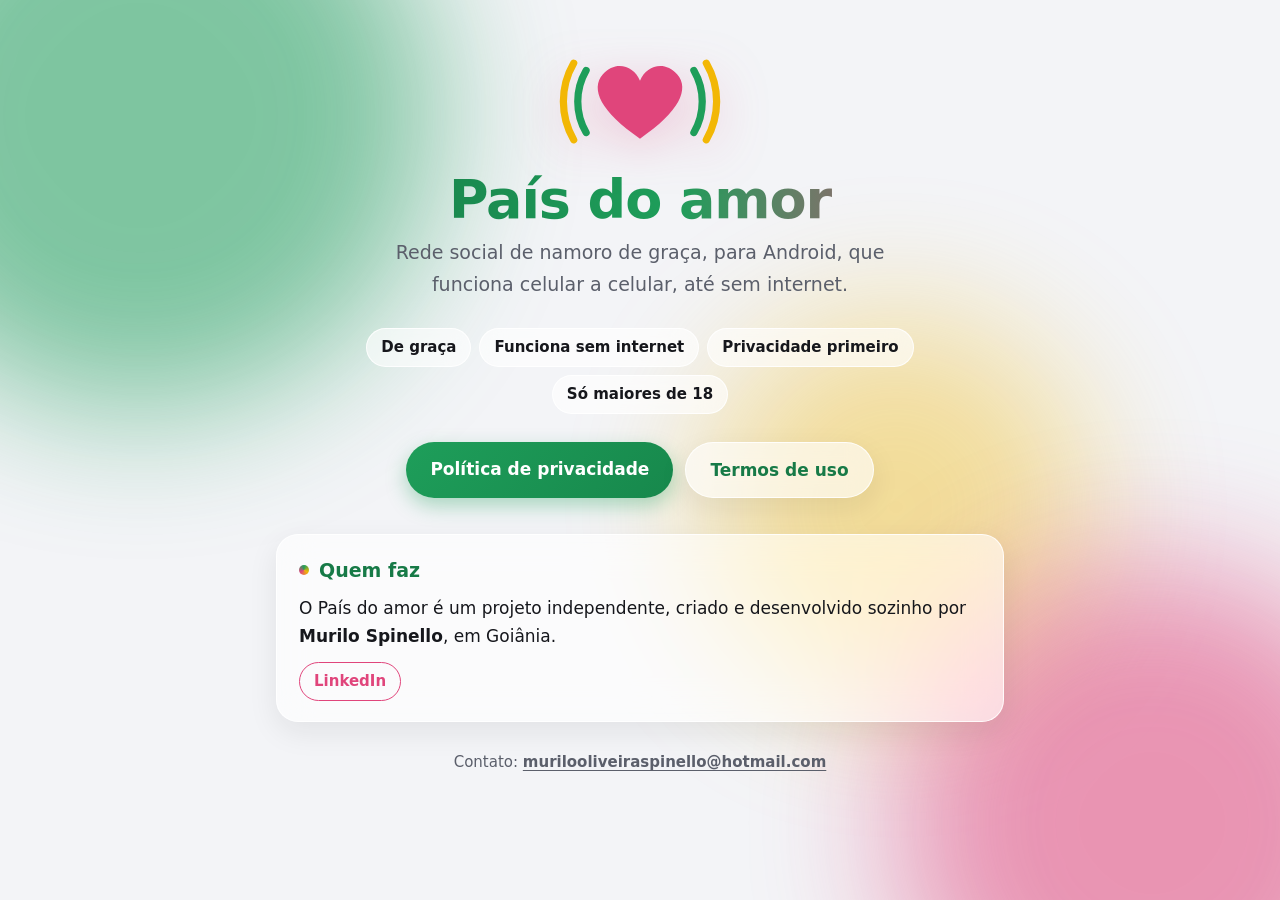
==== index.html @ 43eaf113 "Site com a política de privacidade e os termos de uso Co-Authored-By: Claude Opus 5.5 <noreply@anthr" ====
<!doctype html>
<html lang="pt-BR">
<head>
  <meta charset="utf-8">
  <meta name="viewport" content="width=device-width, initial-scale=1">
  <title>País do amor</title>
  <meta name="description" content="Rede social de namoro de graça, para Android, que funciona celular a celular, até sem internet.">
  <link rel="icon" href="simbolo.svg" type="image/svg+xml">
  <link rel="stylesheet" href="estilo.css">
</head>
<body>
  <div class="faixa"></div>
  <main class="inicio">
    <img src="simbolo.svg" alt="" width="160">
    <h1>País do amor</h1>
    <p class="frase">Rede social de namoro de graça, para Android, que funciona celular a celular, até sem internet.</p>

    <ul class="selos">
      <li>De graça</li>
      <li>Funciona sem internet</li>
      <li>Privacidade primeiro</li>
      <li>Só maiores de 18</li>
    </ul>

    <div class="botoes">
      <a class="botao" href="privacidade.html">Política de privacidade</a>
      <a class="botao contorno" href="termos.html">Termos de uso</a>
    </div>

    <section class="cartao criador">
      <h2>Quem faz</h2>
      <p>O País do amor é um projeto independente, criado e desenvolvido sozinho por <strong>Murilo Spinello</strong>, em Goiânia.</p>
      <p class="links">
        <a href="https://www.linkedin.com/in/murilo-spinello">LinkedIn</a>
      </p>
    </section>

    <footer>Contato: <a href="mailto:murilooliveiraspinello@hotmail.com">murilooliveiraspinello@hotmail.com</a></footer>
  </main>
</body>
</html>
---- estilo.css ----
/* Visual do app: fundo vivo com as cores da marca (coração rosa, ondas verde e amarela),
   cartões de vidro por cima, botões em pílula e topo de vidro fixo. */
:root {
  --rosa: #E0457B;
  --verde: #1E9E5A;
  --verde-escuro: #177A47;
  --amarelo: #F2B705;
  --fundo: #F3F4F7;
  --vidro: rgba(255, 255, 255, .62);
  --vidro-borda: rgba(255, 255, 255, .85);
  --texto: #16171C;
  --texto-suave: #5B5F6B;
  --sombra: 0 10px 30px rgba(22, 23, 28, .08);
  --mancha: .55;
}
@media (prefers-color-scheme: dark) {
  :root {
    --verde-escuro: #5BD496;
    --fundo: #0E0F14;
    --vidro: rgba(30, 32, 42, .58);
    --vidro-borda: rgba(255, 255, 255, .10);
    --texto: #F2F3F7;
    --texto-suave: #A6AAB7;
    --sombra: 0 10px 30px rgba(0, 0, 0, .35);
    --mancha: .38;
  }
}

* { box-sizing: border-box; }
html { scroll-behavior: smooth; }

body {
  margin: 0;
  min-height: 100vh;
  background: var(--fundo);
  color: var(--texto);
  font: 17px/1.65 "Nunito", "Segoe UI", system-ui, -apple-system, Roboto, sans-serif;
  overflow-x: hidden;
}

/* Fundo vivo: três manchas das cores da marca, desfocadas e andando devagar */
body::before, body::after, .faixa {
  content: "";
  position: fixed;
  z-index: -1;
  border-radius: 50%;
  filter: blur(70px);
  opacity: var(--mancha);
  pointer-events: none;
}
body::before { width: 46vmax; height: 46vmax; top: -14vmax; left: -12vmax; background: var(--verde); animation: flutua 22s ease-in-out infinite alternate; }
body::after { width: 40vmax; height: 40vmax; bottom: -14vmax; right: -10vmax; background: var(--rosa); animation: flutua 26s ease-in-out infinite alternate-reverse; }
.faixa { width: 30vmax; height: 30vmax; top: 35%; left: 55%; background: var(--amarelo); opacity: calc(var(--mancha) * .7); animation: flutua 30s ease-in-out infinite alternate; }
@keyframes flutua { to { transform: translate(6vmax, 5vmax) scale(1.12); } }
@media (prefers-reduced-motion: reduce) { body::before, body::after, .faixa { animation: none; } }

main { max-width: 760px; margin: 0 auto; padding: 24px 16px 48px; }

/* Topo de vidro fixo */
.topo {
  position: sticky;
  top: 12px;
  z-index: 2;
  display: inline-flex;
  align-items: center;
  gap: 10px;
  padding: 8px 18px 8px 10px;
  border-radius: 999px;
  background: var(--vidro);
  border: 1px solid var(--vidro-borda);
  box-shadow: var(--sombra);
  backdrop-filter: blur(18px) saturate(1.4);
  -webkit-backdrop-filter: blur(18px) saturate(1.4);
  text-decoration: none;
  color: var(--verde-escuro);
}
.topo img { width: 40px; height: auto; }
.topo span { font-weight: 800; font-size: 18px; }

h1 { font-size: clamp(30px, 6vw, 40px); line-height: 1.15; margin: 32px 0 6px; letter-spacing: -.02em; }
.versao {
  display: inline-block;
  margin: 0 0 24px;
  padding: 4px 12px;
  border-radius: 999px;
  background: var(--vidro);
  border: 1px solid var(--vidro-borda);
  color: var(--texto-suave);
  font-size: 14px;
}

/* Cartões de vidro, como as janelas flutuantes do app */
.cartao {
  background: var(--vidro);
  border: 1px solid var(--vidro-borda);
  border-radius: 22px;
  padding: 20px 22px;
  margin: 0 0 14px;
  box-shadow: var(--sombra);
  backdrop-filter: blur(18px) saturate(1.4);
  -webkit-backdrop-filter: blur(18px) saturate(1.4);
  transition: transform .2s ease, box-shadow .2s ease;
}
.cartao:hover { transform: translateY(-2px); box-shadow: 0 16px 36px rgba(22, 23, 28, .12); }
.cartao h2 {
  display: flex;
  align-items: center;
  gap: 10px;
  font-size: 19px;
  margin: 0 0 8px;
  color: var(--verde-escuro);
}
/* Bolinha com as cores da marca antes de cada título */
.cartao h2::before {
  content: "";
  flex: none;
  width: 10px;
  height: 10px;
  border-radius: 50%;
  background: conic-gradient(var(--verde), var(--amarelo), var(--rosa), var(--verde));
}
.cartao p { margin: 0; }
.cartao ul { margin: 0; padding-left: 20px; }
.cartao li + li { margin-top: 8px; }
.cartao li::marker { color: var(--rosa); }

a { color: var(--rosa); font-weight: 700; text-underline-offset: 3px; }

/* Página inicial */
.inicio { text-align: center; padding-top: 56px; }
.inicio > img { width: 170px; height: auto; filter: drop-shadow(0 12px 24px rgba(224, 69, 123, .25)); animation: bate 2.4s ease-in-out infinite; }
@keyframes bate { 0%, 100% { transform: scale(1); } 12% { transform: scale(1.07); } 24% { transform: scale(1); } }
@media (prefers-reduced-motion: reduce) { .inicio > img { animation: none; } }
.inicio h1 {
  font-size: clamp(38px, 9vw, 54px);
  margin-top: 14px;
  background: linear-gradient(90deg, var(--verde-escuro), var(--verde) 55%, var(--rosa));
  -webkit-background-clip: text;
  background-clip: text;
  color: transparent;
}
.inicio .frase { font-size: 19px; color: var(--texto-suave); margin: 0 auto 28px; max-width: 520px; }

.selos { display: flex; flex-wrap: wrap; justify-content: center; gap: 8px; margin: 0 0 28px; padding: 0; list-style: none; }
.selos li {
  padding: 6px 14px;
  border-radius: 999px;
  background: var(--vidro);
  border: 1px solid var(--vidro-borda);
  backdrop-filter: blur(12px);
  -webkit-backdrop-filter: blur(12px);
  font-size: 15px;
  font-weight: 700;
}

.botoes { display: flex; flex-wrap: wrap; justify-content: center; gap: 12px; margin-bottom: 36px; }
.botao {
  display: inline-block;
  padding: 13px 24px;
  border-radius: 999px;
  background: linear-gradient(135deg, var(--verde), #17884C);
  color: #fff;
  font-weight: 800;
  text-decoration: none;
  box-shadow: 0 8px 20px rgba(30, 158, 90, .35);
  transition: transform .15s ease;
}
.botao:hover { transform: translateY(-2px); }
.botao.contorno {
  background: var(--vidro);
  color: var(--verde-escuro);
  border: 1px solid var(--vidro-borda);
  box-shadow: var(--sombra);
  backdrop-filter: blur(12px);
  -webkit-backdrop-filter: blur(12px);
}

.criador { text-align: left; }
.criador .links { margin-top: 12px; display: flex; gap: 10px; flex-wrap: wrap; }
.criador .links a {
  padding: 6px 14px;
  border-radius: 999px;
  border: 1px solid currentColor;
  text-decoration: none;
  font-size: 15px;
}

footer {
  margin-top: 28px;
  color: var(--texto-suave);
  font-size: 15px;
  text-align: center;
}
footer a { color: inherit; }
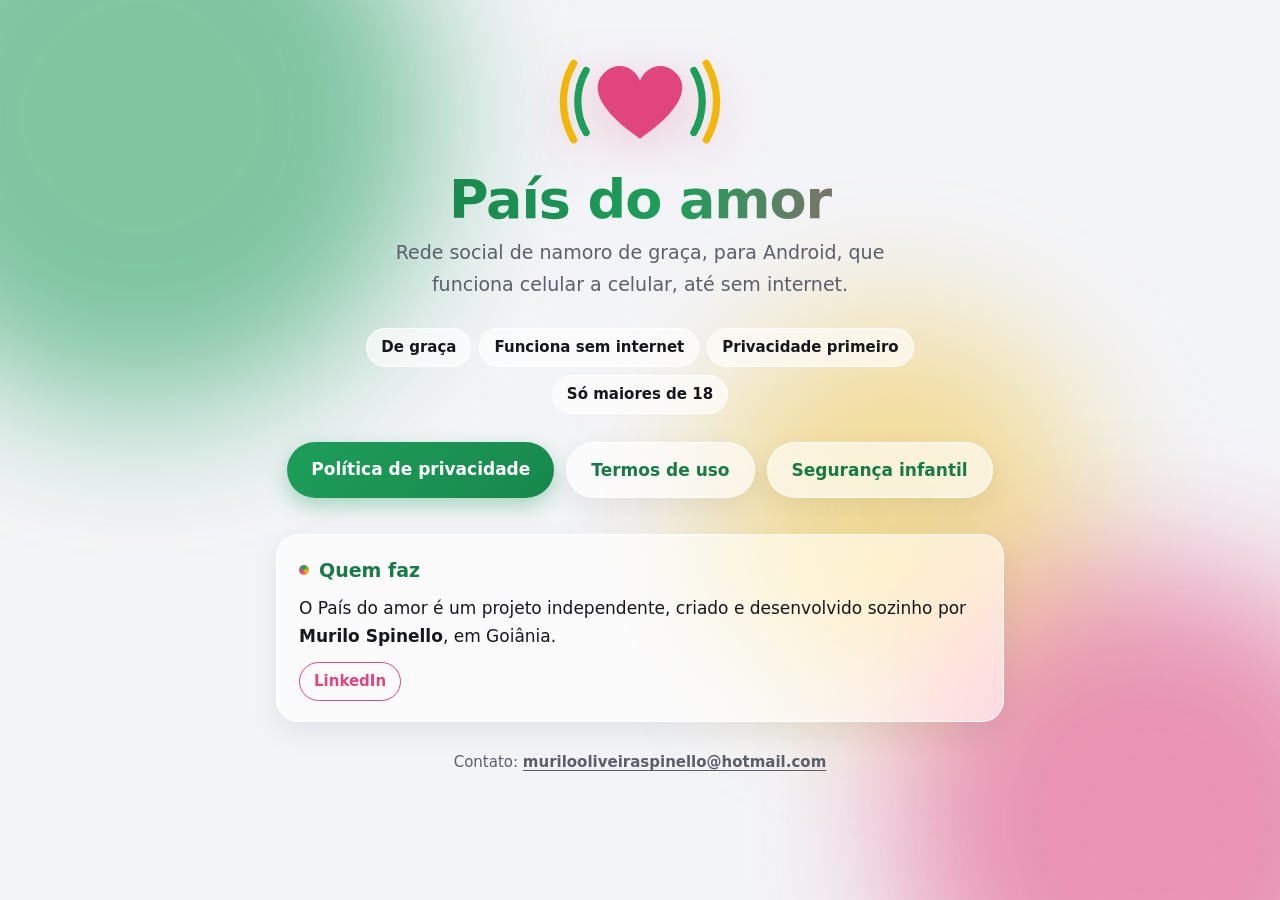
==== commit d94dc348: "Página de normas de segurança infantil (exigida pelo Google Play) Co-Authored-By: Claude Opus 5.5 <n" ====
--- a/index.html
+++ b/index.html
@@ -25,6 +25,7 @@
     <div class="botoes">
       <a class="botao" href="privacidade.html">Política de privacidade</a>
       <a class="botao contorno" href="termos.html">Termos de uso</a>
+      <a class="botao contorno" href="seguranca-infantil.html">Segurança infantil</a>
     </div>
 
     <section class="cartao criador">
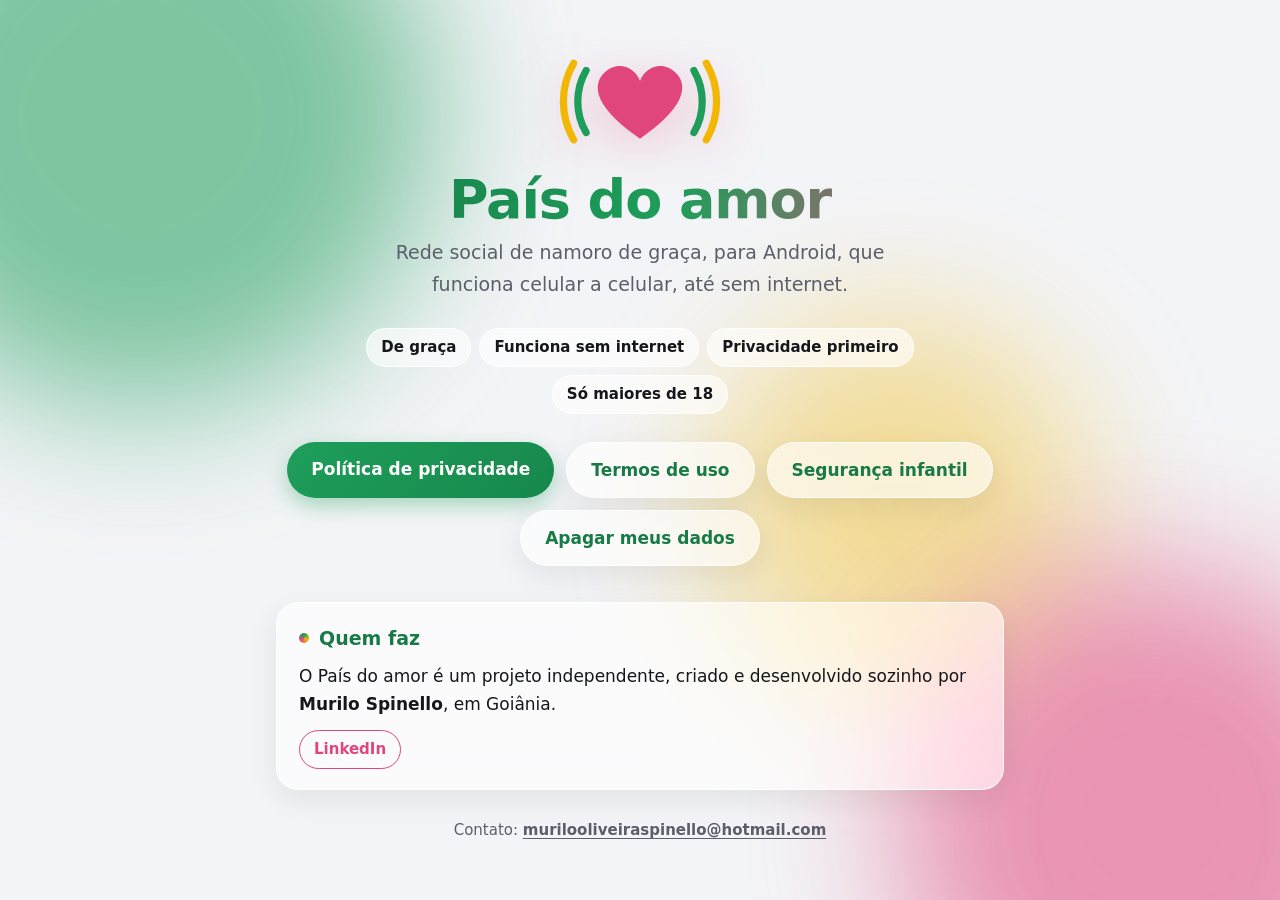
==== commit c831bb38: "Página para pedir a exclusão dos dados sem o app (exigida pelo Google Play) Co-Authored-By: Claude O" ====
--- a/index.html
+++ b/index.html
@@ -26,6 +26,7 @@
       <a class="botao" href="privacidade.html">Política de privacidade</a>
       <a class="botao contorno" href="termos.html">Termos de uso</a>
       <a class="botao contorno" href="seguranca-infantil.html">Segurança infantil</a>
+      <a class="botao contorno" href="apagar-dados.html">Apagar meus dados</a>
     </div>
 
     <section class="cartao criador">
